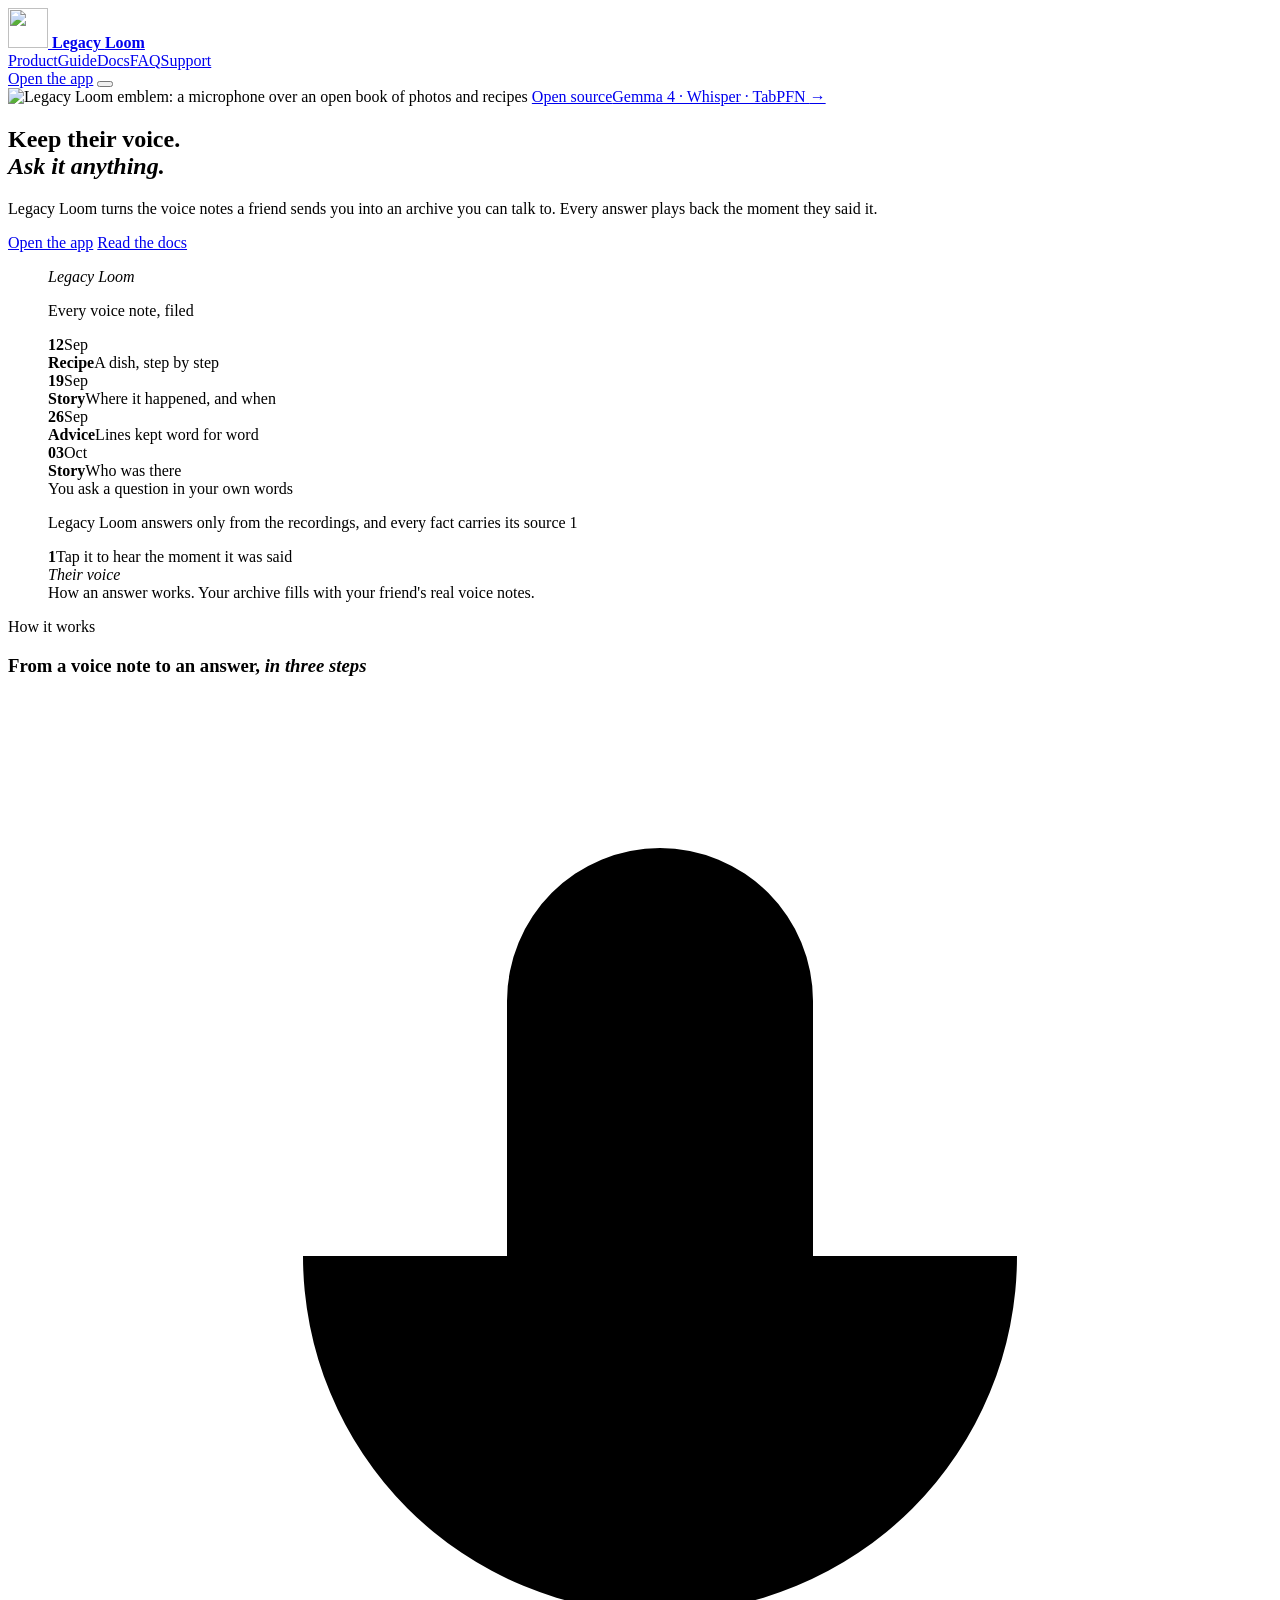
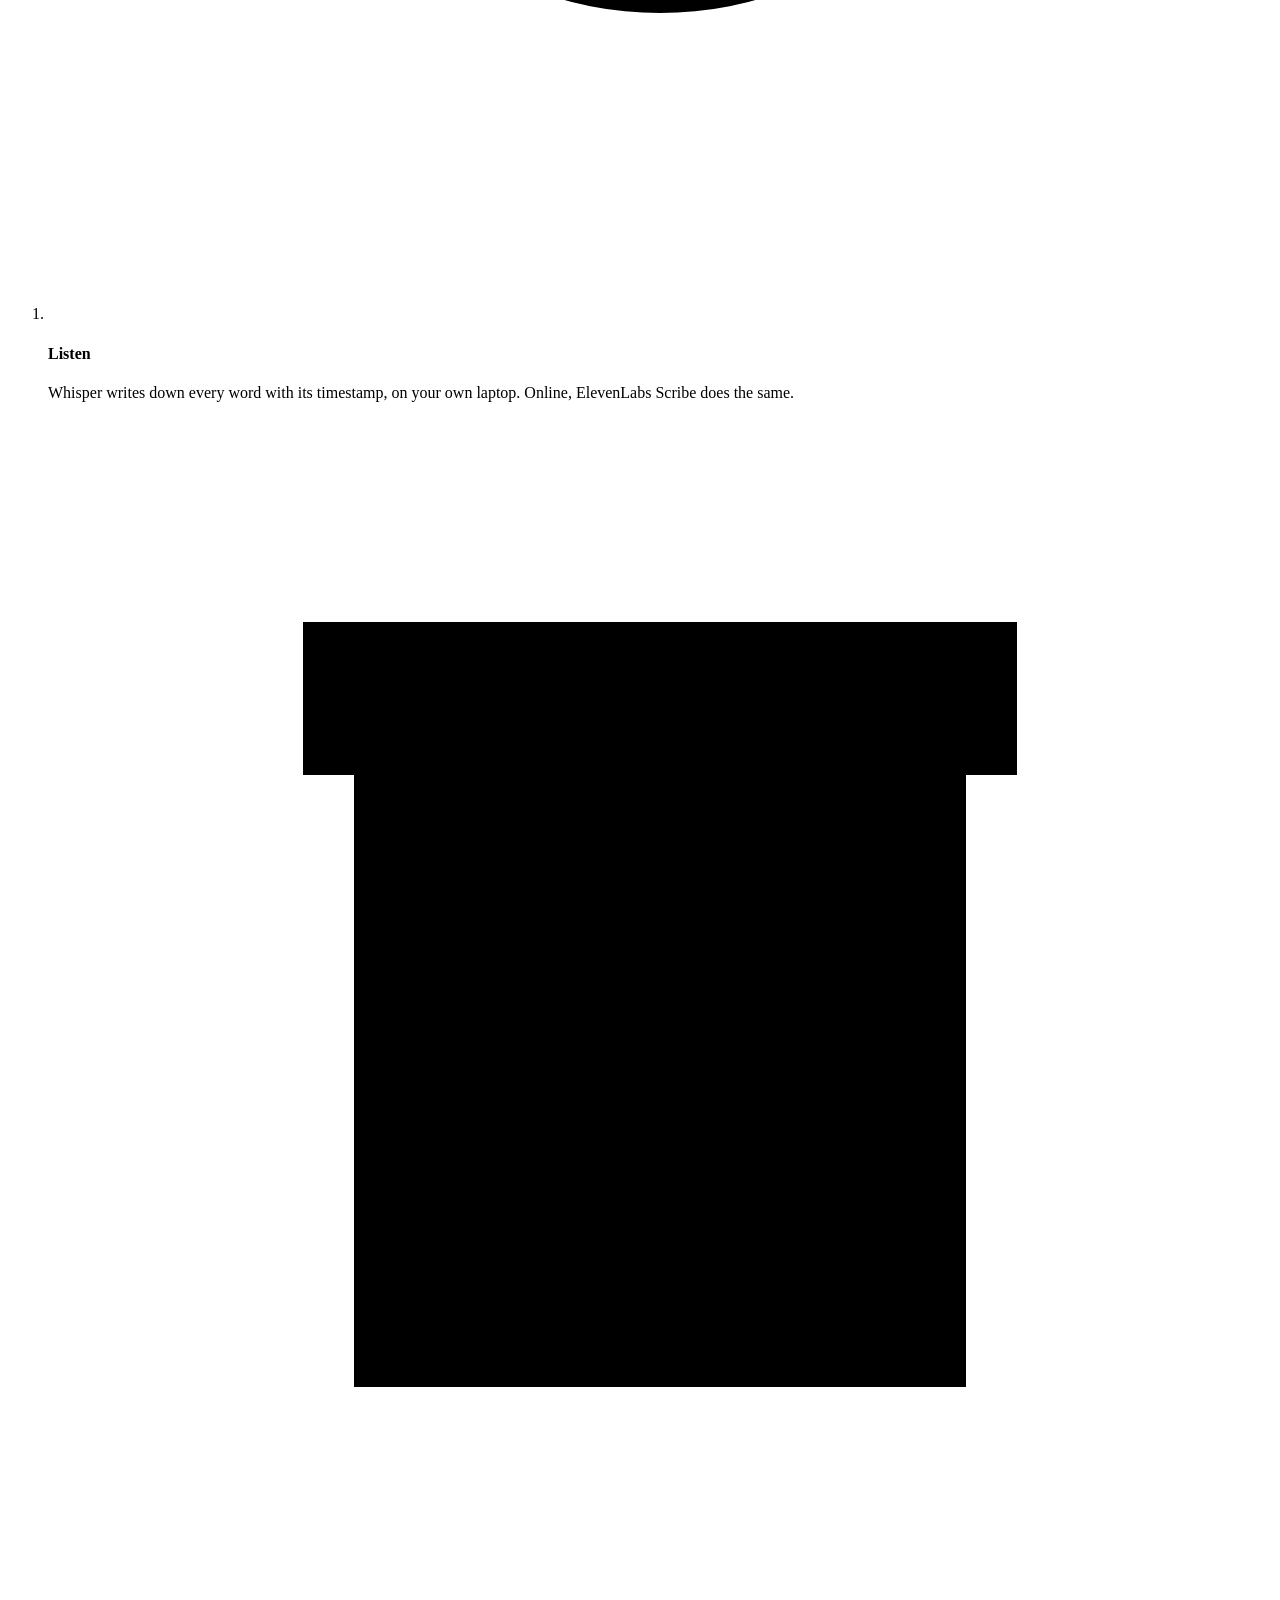
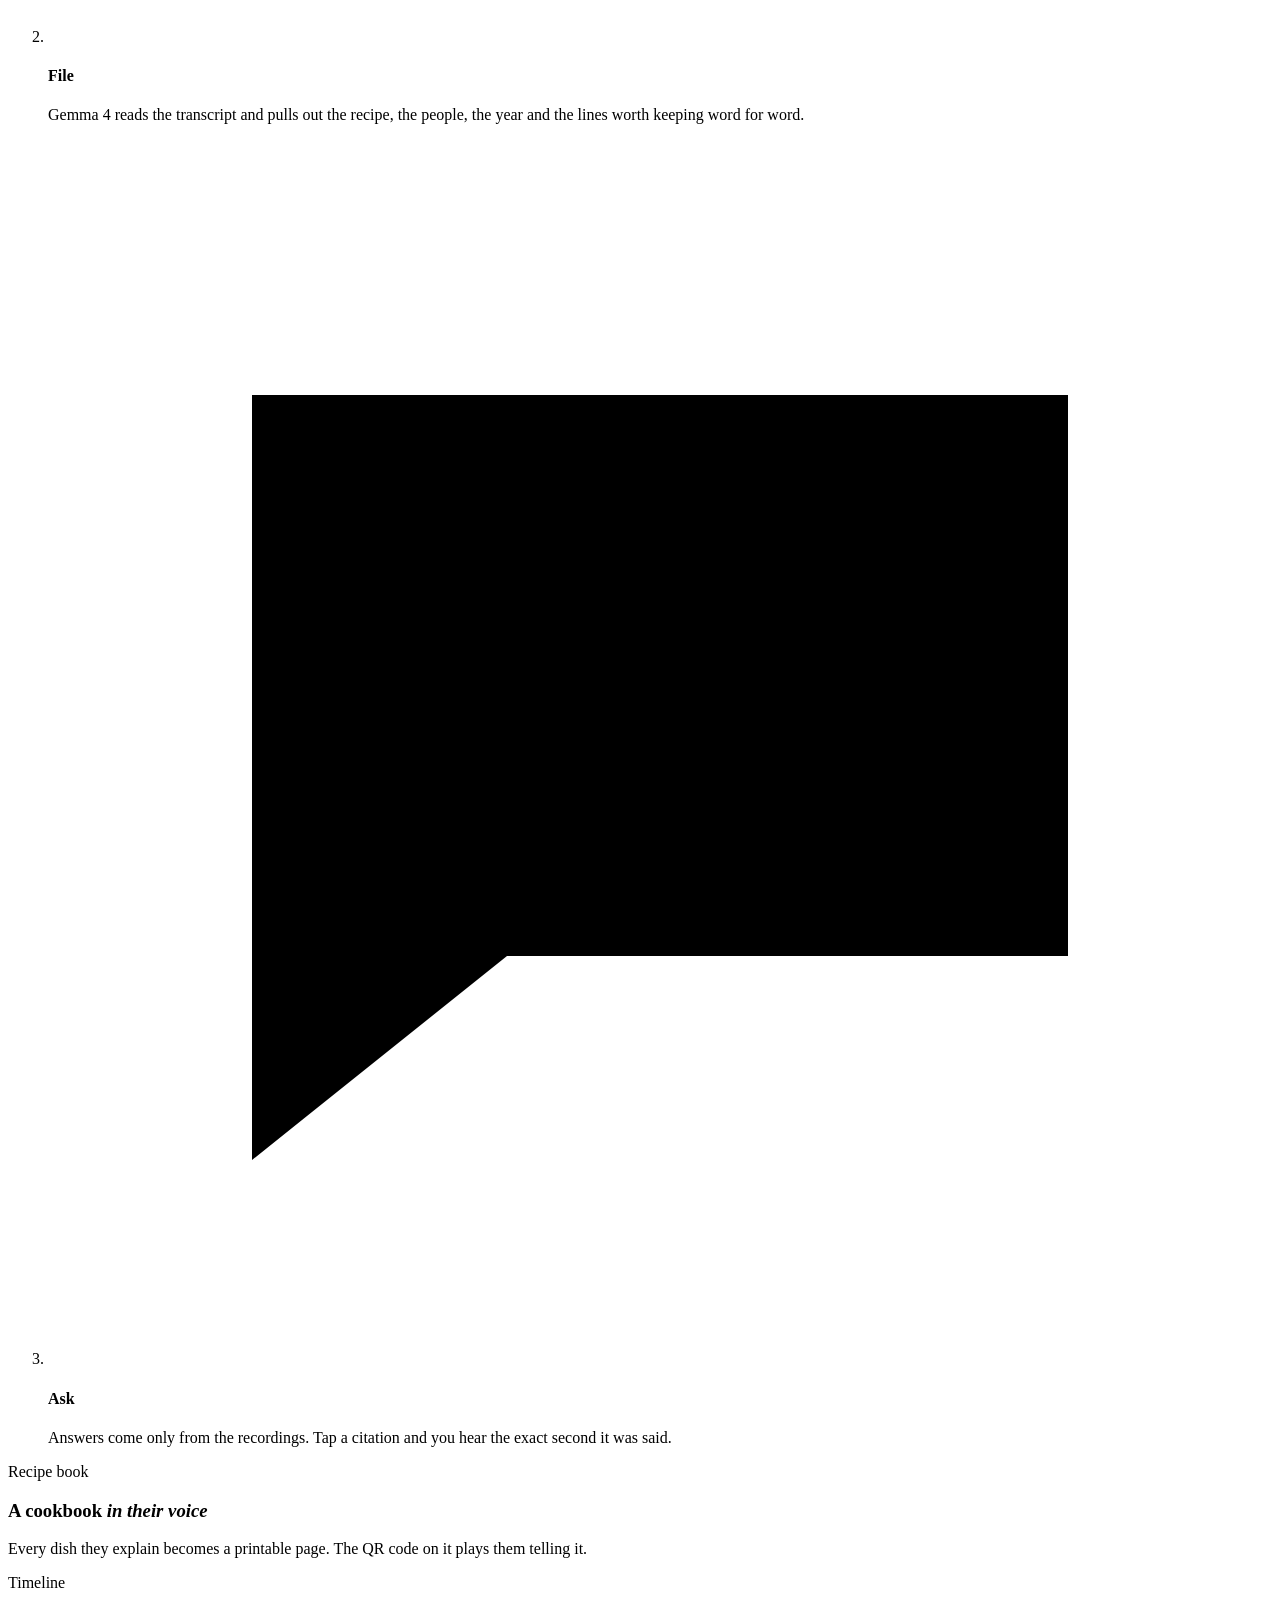
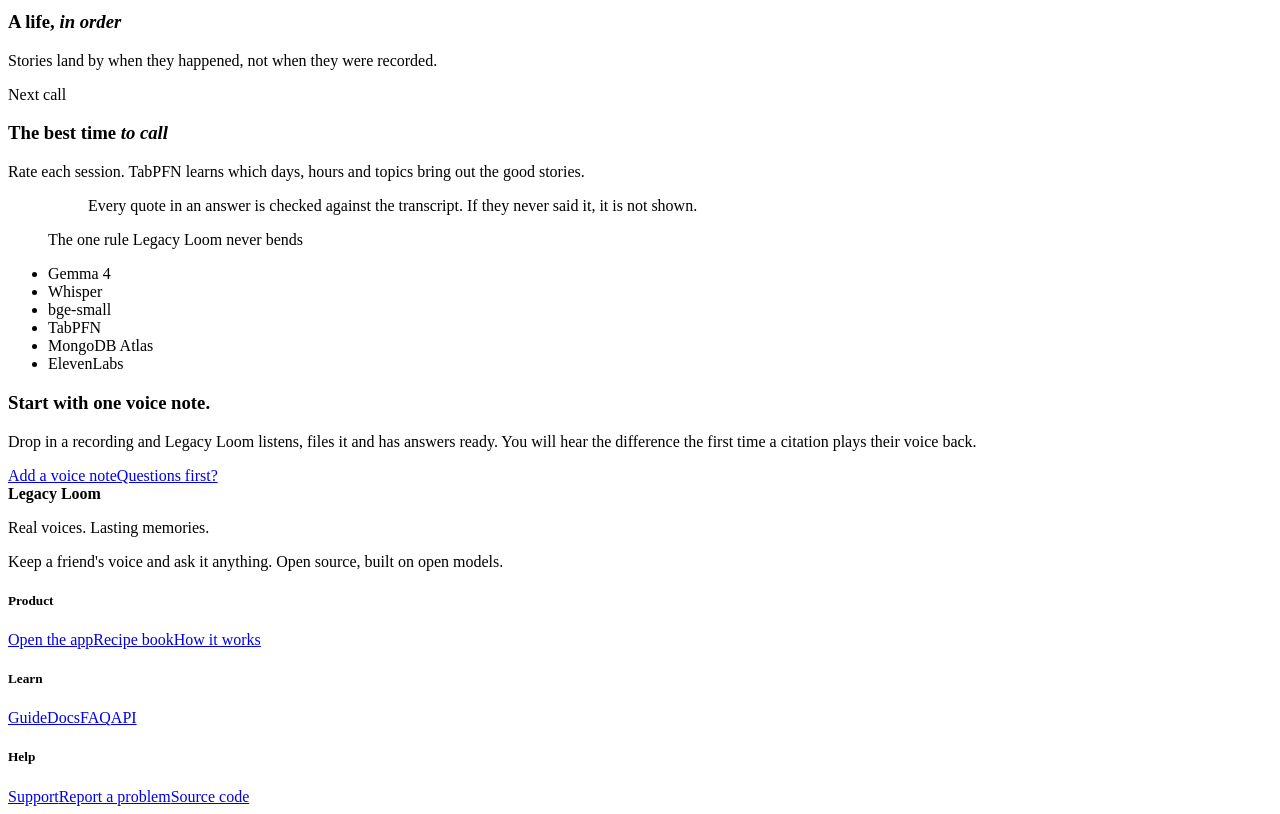
==== public/index.html @ d01fb71c "Brand from the Legacy Loom logo, plus a plain language guide Colours now come from the logo: cream, " ====
<!doctype html>
<html lang="en">
<head>
  <meta charset="utf-8">
  <meta name="viewport" content="width=device-width, initial-scale=1">
  <title>Legacy Loom: keep their voice, ask it anything</title>
  <meta name="description" content="Legacy Loom turns a friend's voice notes into an archive you can talk to. Every answer plays back the moment they said it. Built on Gemma, Whisper and TabPFN.">
  <meta property="og:title" content="Legacy Loom: keep their voice, ask it anything">
  <meta property="og:description" content="Legacy Loom turns a friend's voice notes into an archive you can talk to. Every answer plays back the moment they said it. Built on Gemma, Whisper and TabPFN.">
  <meta name="theme-color" content="#fbf0e3">
  <link rel="icon" type="image/png" href="/static/favicon.png">
  <link rel="apple-touch-icon" href="/static/apple-touch-icon.png">
  <meta property="og:image" content="https://legacy-loom-ashen.vercel.app/static/og.png">
  <meta name="twitter:card" content="summary_large_image">
  <link rel="preconnect" href="https://fonts.googleapis.com">
  <link rel="preconnect" href="https://fonts.gstatic.com" crossorigin>
  <link href="https://fonts.googleapis.com/css2?family=Fraunces:ital,opsz,wght@0,9..144,400;0,9..144,600;0,9..144,700;1,9..144,400&family=Inter:wght@400;500;600&display=swap" rel="stylesheet">
  <link rel="stylesheet" href="/static/styles.css?v=7">
</head>
<body class="site">
  <header class="top">
    <div class="nav-shell">
      <a class="brand" href="/" aria-label="Legacy Loom home">
        <img class="brand-mark" src="/static/emblem.png" alt="" width="40" height="40">
        <span class="brand-text"><strong>Legacy <span class="loom">Loom</span></strong></span>
      </a>
      <nav class="site-links" id="siteLinks" aria-label="Site"><a href="/" class="on">Product</a><a href="/guide">Guide</a><a href="/docs">Docs</a><a href="/faq">FAQ</a><a href="/support">Support</a></nav>
      <div class="nav-actions">
        <a class="primary like-btn" href="/app">Open the app</a>
        <button class="menu-btn" id="menuBtn" aria-label="Menu" aria-expanded="false"><span></span><span></span></button>
      </div>
    </div>
  </header>
  <main class="landing">
      <div class="hero" id="hero">
        <div class="glow" aria-hidden="true"></div>
        <img class="hero-mark" src="/static/emblem.png" alt="Legacy Loom emblem: a microphone over an open book of photos and recipes" width="112" height="112">
        <a class="announce" href="https://github.com/angelraph/legacy-loom" target="_blank" rel="noopener"><span class="announce-tag">Open source</span>Gemma 4 &middot; Whisper &middot; TabPFN <span aria-hidden="true">&rarr;</span></a>
        <h2 class="hero-title">Keep their voice.<br><em>Ask it anything.</em></h2>
        <p class="hero-sub">Legacy Loom turns the voice notes a friend sends you into an archive you can talk to. Every answer plays back the moment they said it.</p>
        <div class="hero-cta">
          <a class="primary like-btn big" href="/app">Open the app</a>
          <a class="ghost big" href="/docs">Read the docs</a>
        </div>

        <figure class="preview-wrap">
          <div class="preview">
            <div class="pv-bar"><span></span><span></span><span></span><em>Legacy Loom</em></div>
            <div class="pv-body">
              <aside class="pv-side"><p class="pv-label">Every voice note, filed</p><div class="pv-entry on"><div class="pv-date"><b>12</b><span>Sep</span></div><div class="pv-text"><strong>Recipe</strong><span>A dish, step by step</span></div></div><div class="pv-entry"><div class="pv-date"><b>19</b><span>Sep</span></div><div class="pv-text"><strong>Story</strong><span>Where it happened, and when</span></div></div><div class="pv-entry"><div class="pv-date"><b>26</b><span>Sep</span></div><div class="pv-text"><strong>Advice</strong><span>Lines kept word for word</span></div></div><div class="pv-entry"><div class="pv-date"><b>03</b><span>Oct</span></div><div class="pv-text"><strong>Story</strong><span>Who was there</span></div></div></aside>
              <div class="pv-main">
                <div class="pv-q">You ask a question in your own words</div>
                <div class="pv-a">
                  <p>Legacy Loom answers only from the recordings, and every fact carries its source <span class="pv-chip">1</span></p>
                  <div class="pv-cite"><b>1</b><span>Tap it to hear the moment it was said</span></div>
                </div>
                <div class="pv-player"><span class="pv-play"></span><div class="pv-wave"><span style="height:30%"></span><span style="height:55%"></span><span style="height:80%"></span><span style="height:45%"></span><span style="height:90%"></span><span style="height:60%"></span><span style="height:35%"></span><span style="height:70%"></span><span style="height:95%"></span><span style="height:50%"></span><span style="height:40%"></span><span style="height:75%"></span><span style="height:60%"></span><span style="height:30%"></span><span style="height:85%"></span><span style="height:55%"></span><span style="height:45%"></span><span style="height:65%"></span><span style="height:35%"></span><span style="height:50%"></span><span style="height:70%"></span><span style="height:40%"></span><span style="height:85%"></span><span style="height:55%"></span></div><em>Their voice</em></div>
              </div>
            </div>
          </div>
          <figcaption>How an answer works. Your archive fills with your friend's real voice notes.</figcaption>
        </figure>

        <section class="how" id="how">
          <p class="kicker">How it works</p>
          <h3 class="section-title">From a voice note to an answer, <em>in three steps</em></h3>
          <ol class="steps-row">
            <li><span class="step-icon"><svg viewBox="0 0 24 24" aria-hidden="true"><path d="M12 3a3 3 0 0 0-3 3v6a3 3 0 0 0 6 0V6a3 3 0 0 0-3-3zM5 11a7 7 0 0 0 14 0M12 18v3"/></svg></span><h4>Listen</h4><p>Whisper writes down every word with its timestamp, on your own laptop. Online, ElevenLabs Scribe does the same.</p></li>
            <li><span class="step-icon"><svg viewBox="0 0 24 24" aria-hidden="true"><path d="M5 4h14v3H5zM6 7v12h12V7M9 11h6"/></svg></span><h4>File</h4><p>Gemma 4 reads the transcript and pulls out the recipe, the people, the year and the lines worth keeping word for word.</p></li>
            <li><span class="step-icon"><svg viewBox="0 0 24 24" aria-hidden="true"><path d="M4 5h16v11H9l-5 4z"/></svg></span><h4>Ask</h4><p>Answers come only from the recordings. Tap a citation and you hear the exact second it was said.</p></li>
          </ol>
        </section>

        <div class="panels">
          <div class="panel panel-a">
            <div class="panel-copy"><p class="kicker">Recipe book</p><h3>A cookbook <em>in their voice</em></h3><p>Every dish they explain becomes a printable page. The QR code on it plays them telling it.</p></div>
            <div class="panel-art"><div class="card-stack"><div class="mini-card back"></div><div class="mini-card"><b></b><i style="width:80%"></i><i style="width:60%"></i><i style="width:70%"></i><span class="mini-qr"></span></div></div></div>
          </div>
          <div class="panel panel-b">
            <div class="panel-copy"><p class="kicker">Timeline</p><h3>A life, <em>in order</em></h3><p>Stories land by when they happened, not when they were recorded.</p></div>
            <div class="panel-art"><div class="mini-timeline"><span></span><span></span><span></span><span></span></div></div>
          </div>
          <div class="panel panel-c">
            <div class="panel-copy"><p class="kicker">Next call</p><h3>The best time <em>to call</em></h3><p>Rate each session. TabPFN learns which days, hours and topics bring out the good stories.</p></div>
            <div class="panel-art"><div class="mini-heat"><span style="opacity:0.15"></span><span style="opacity:0.3"></span><span style="opacity:0.2"></span><span style="opacity:0.6"></span><span style="opacity:0.9"></span><span style="opacity:0.4"></span><span style="opacity:0.2"></span><span style="opacity:0.35"></span><span style="opacity:0.25"></span><span style="opacity:0.7"></span><span style="opacity:1"></span><span style="opacity:0.5"></span><span style="opacity:0.1"></span><span style="opacity:0.2"></span><span style="opacity:0.3"></span><span style="opacity:0.55"></span><span style="opacity:0.8"></span><span style="opacity:0.45"></span><span style="opacity:0.2"></span><span style="opacity:0.15"></span><span style="opacity:0.35"></span><span style="opacity:0.5"></span><span style="opacity:0.65"></span><span style="opacity:0.3"></span></div></div>
          </div>
        </div>

        <figure class="promise">
          <blockquote>Every quote in an answer is checked against the transcript. If they never said it, it is not shown.</blockquote>
          <figcaption>The one rule Legacy Loom never bends</figcaption>
        </figure>
        <ul class="stack" aria-label="Built with">
          <li>Gemma 4</li><li>Whisper</li><li>bge-small</li><li>TabPFN</li><li>MongoDB Atlas</li><li>ElevenLabs</li>
        </ul>
      </div>

    <section class="cta-band">
      <h3>Start with one voice note.</h3>
      <p>Drop in a recording and Legacy Loom listens, files it and has answers ready. You will hear the difference the first time a citation plays their voice back.</p>
      <div class="hero-cta"><a class="primary like-btn big" href="/app#add">Add a voice note</a><a class="ghost big" href="/faq">Questions first?</a></div>
    </section>
  </main>

  <footer class="site-foot site-foot-wide">
    <div class="foot-brand">
      <strong>Legacy <span class="loom">Loom</span></strong>
      <p class="tagline">Real voices. Lasting memories.</p><p>Keep a friend's voice and ask it anything. Open source, built on open models.</p>
    </div>
    <div class="foot-cols">
      <div><h5>Product</h5><a href="/app">Open the app</a><a href="/book">Recipe book</a><a href="/#how">How it works</a></div>
      <div><h5>Learn</h5><a href="/guide">Guide</a><a href="/docs">Docs</a><a href="/faq">FAQ</a><a href="/docs#api">API</a></div>
      <div><h5>Help</h5><a href="/support">Support</a><a href="https://github.com/angelraph/legacy-loom/issues/new">Report a problem</a><a href="https://github.com/angelraph/legacy-loom">Source code</a></div>
    </div>
  </footer>
  <script>
    (function () {
      var b = document.getElementById("menuBtn"), l = document.getElementById("siteLinks");
      b.addEventListener("click", function () {
        var open = l.classList.toggle("open");
        b.setAttribute("aria-expanded", open ? "true" : "false");
      });
    })();
  </script>
</body>
</html>
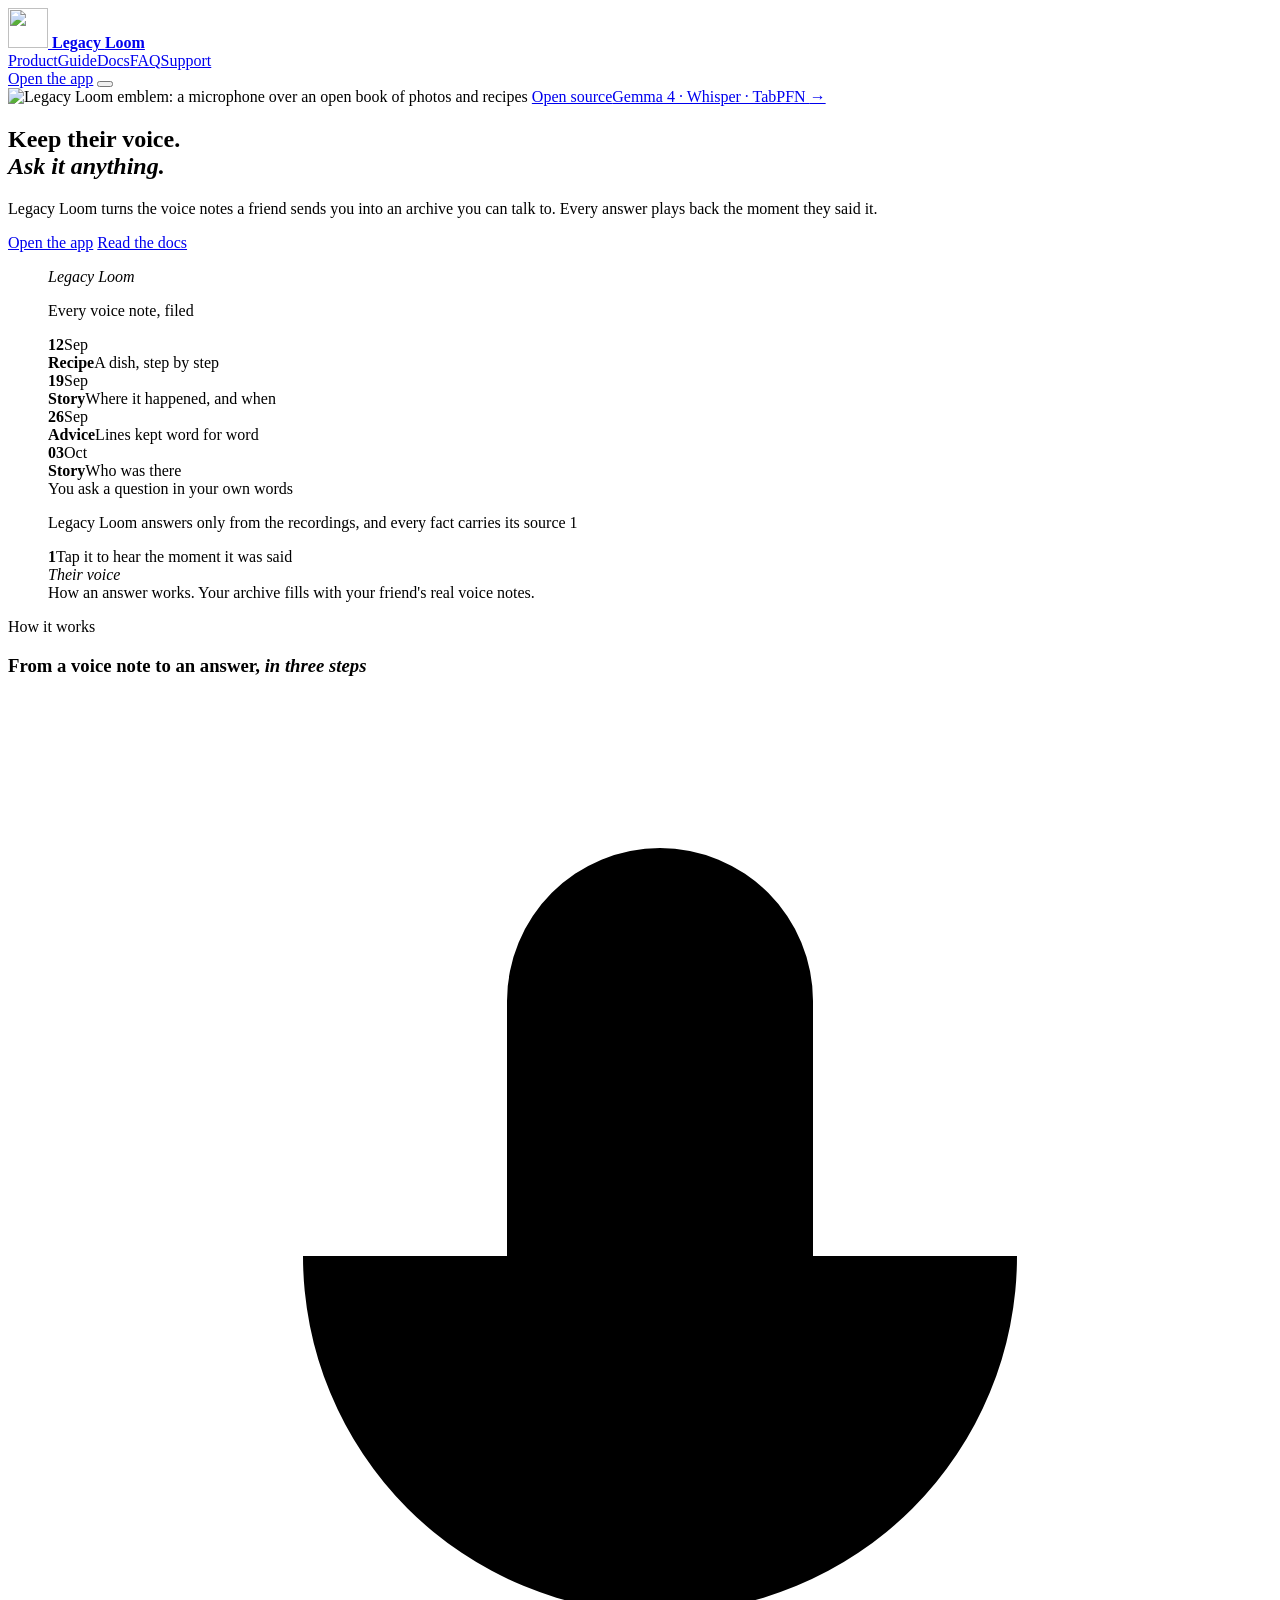
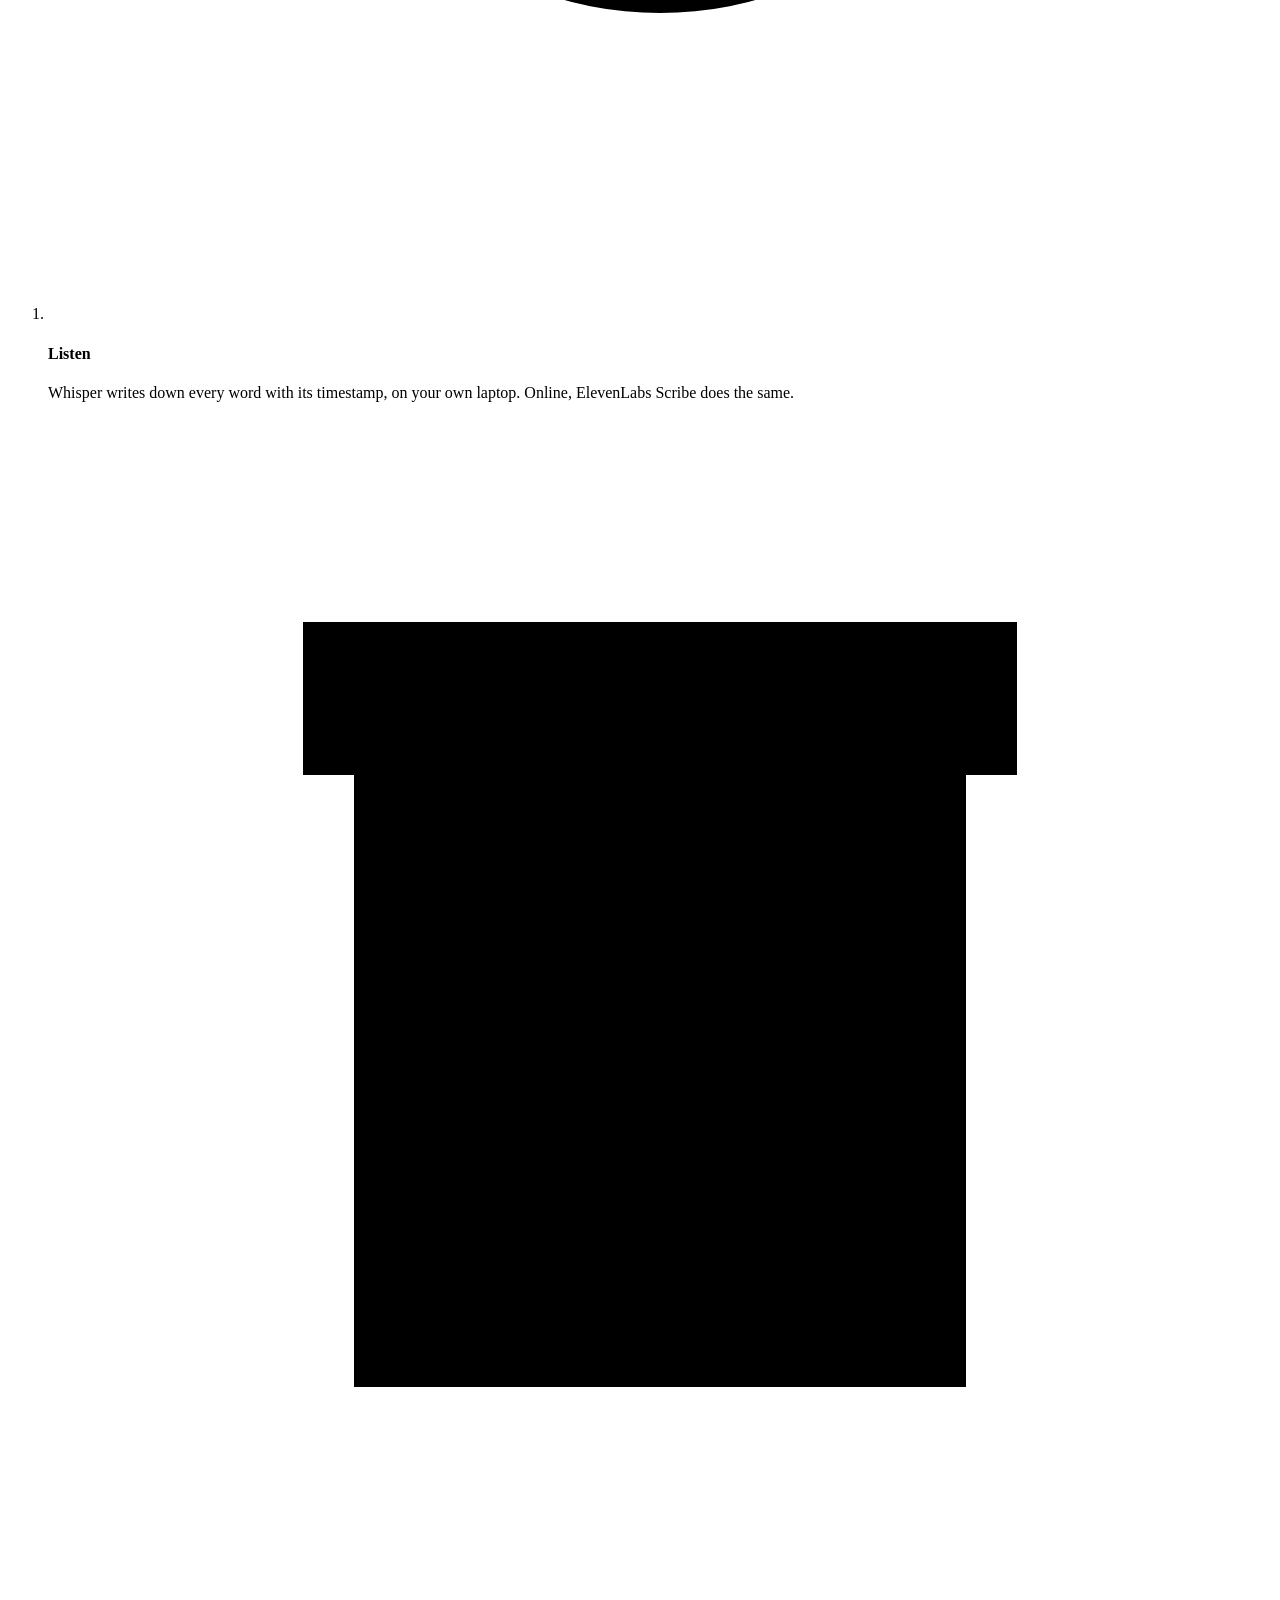
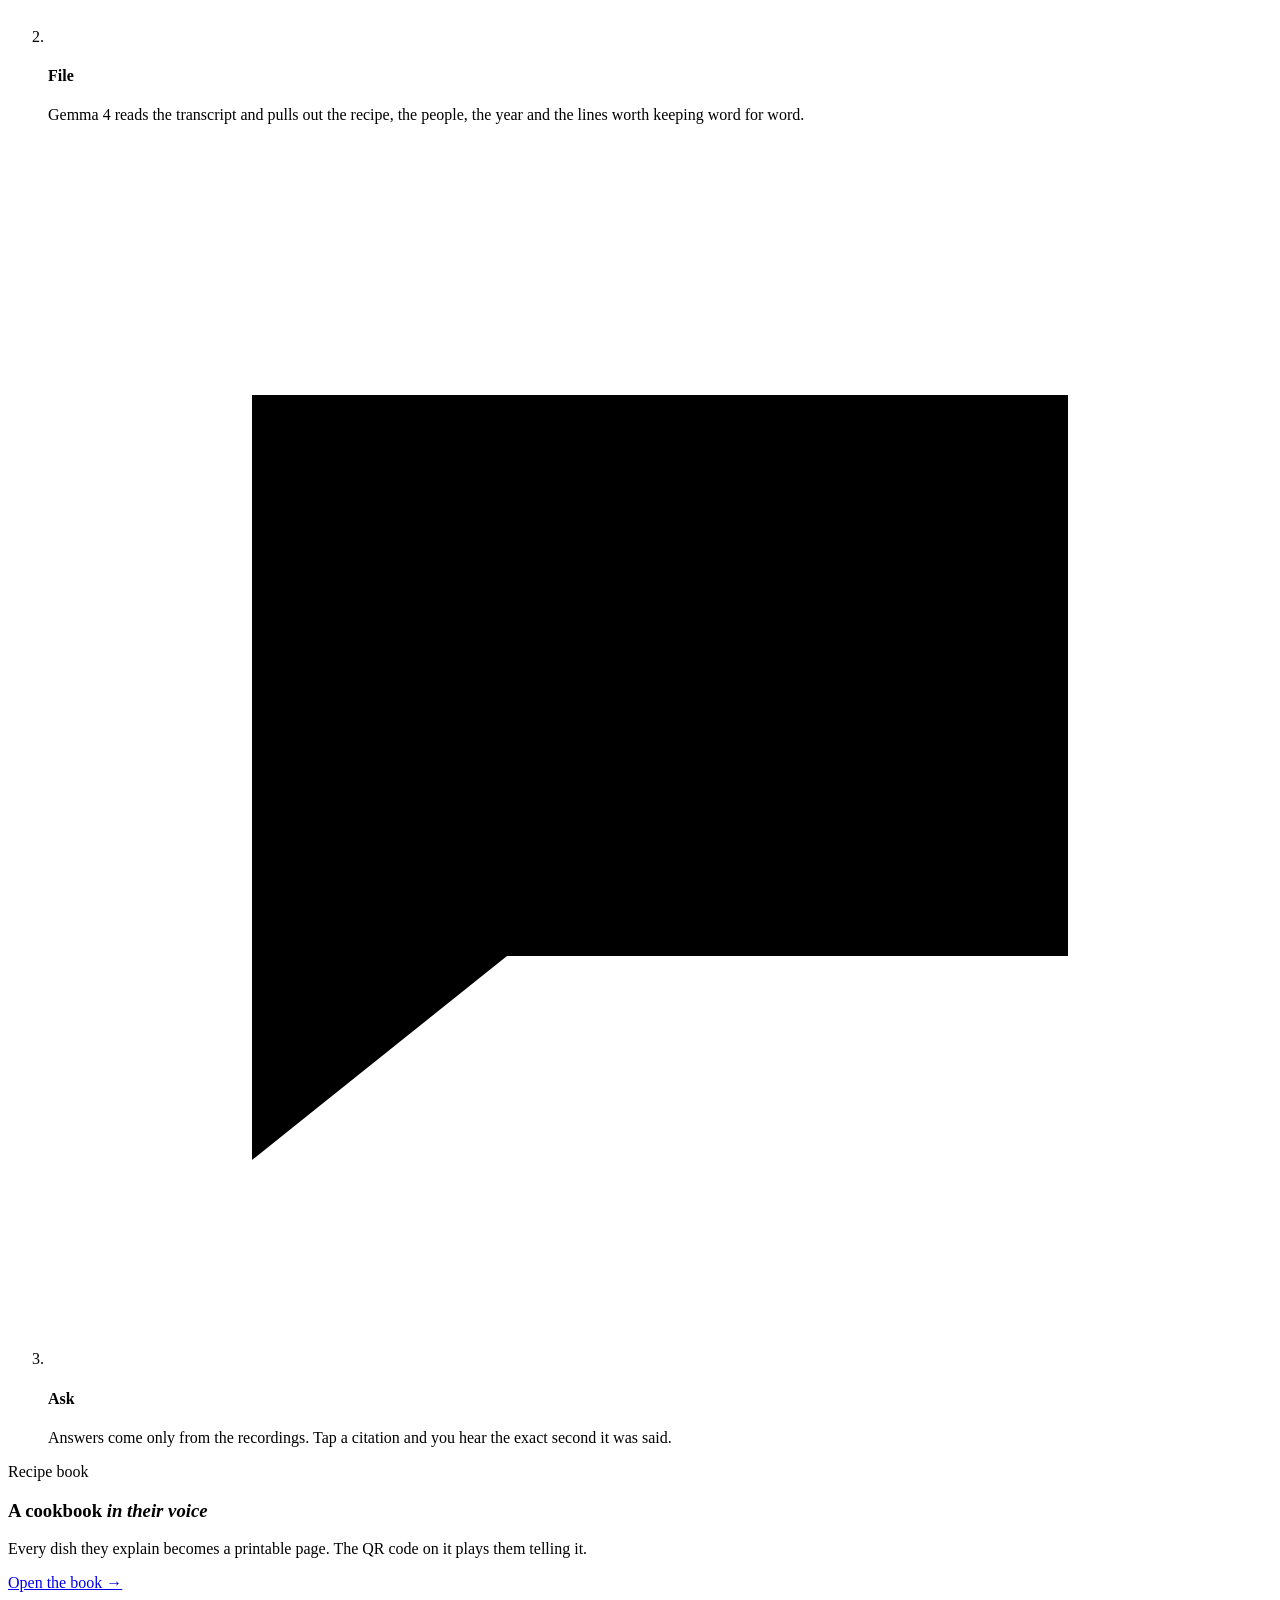
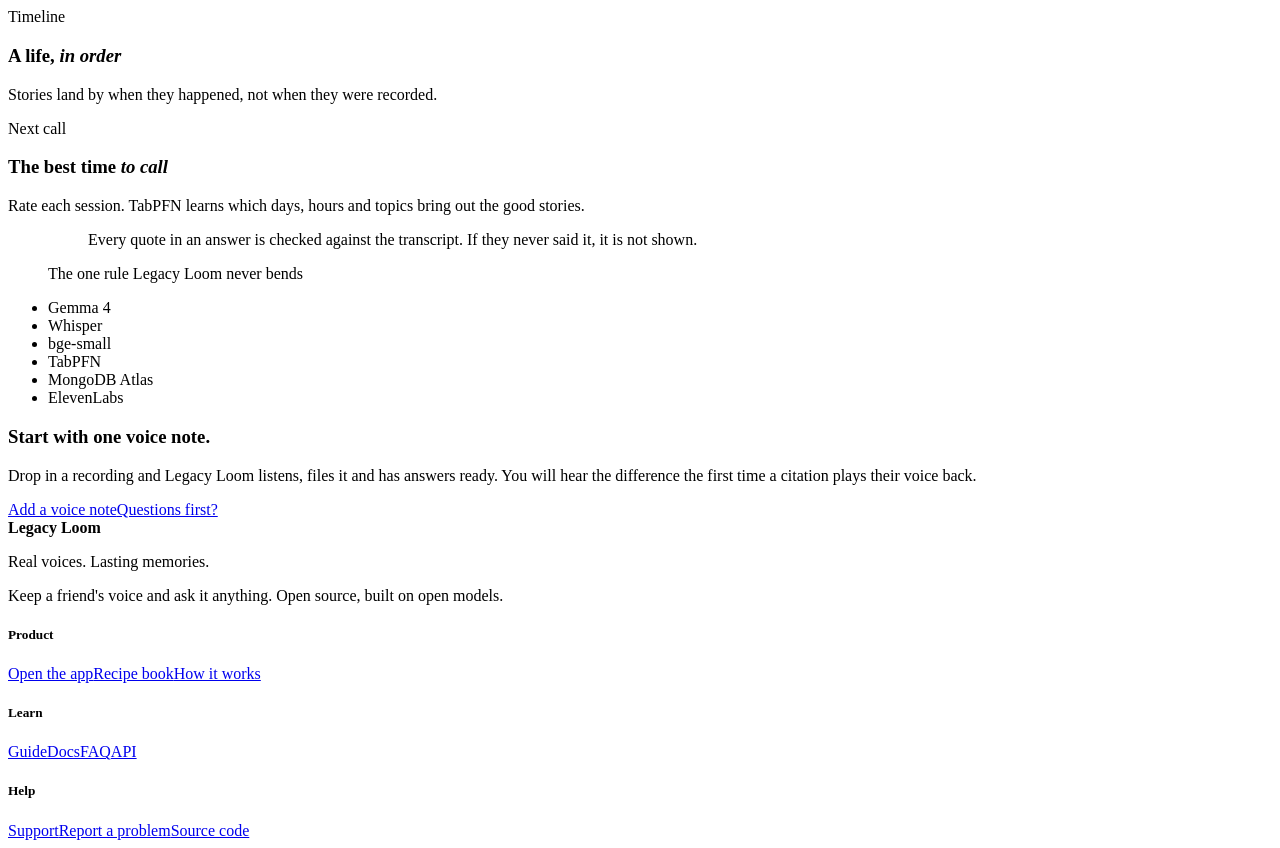
==== commit 43cfe367: "Landing recipe panel shows a real card from the archive The panel now loads a recipe from the archiv" ====
--- a/public/index.html
+++ b/public/index.html
@@ -15,7 +15,7 @@
   <link rel="preconnect" href="https://fonts.googleapis.com">
   <link rel="preconnect" href="https://fonts.gstatic.com" crossorigin>
   <link href="https://fonts.googleapis.com/css2?family=Fraunces:ital,opsz,wght@0,9..144,400;0,9..144,600;0,9..144,700;1,9..144,400&family=Inter:wght@400;500;600&display=swap" rel="stylesheet">
-  <link rel="stylesheet" href="/static/styles.css?v=7">
+  <link rel="stylesheet" href="/static/styles.css?v=13">
 </head>
 <body class="site">
   <header class="top">
@@ -73,8 +73,8 @@
 
         <div class="panels">
           <div class="panel panel-a">
-            <div class="panel-copy"><p class="kicker">Recipe book</p><h3>A cookbook <em>in their voice</em></h3><p>Every dish they explain becomes a printable page. The QR code on it plays them telling it.</p></div>
-            <div class="panel-art"><div class="card-stack"><div class="mini-card back"></div><div class="mini-card"><b></b><i style="width:80%"></i><i style="width:60%"></i><i style="width:70%"></i><span class="mini-qr"></span></div></div></div>
+            <div class="panel-copy"><p class="kicker">Recipe book</p><h3>A cookbook <em>in their voice</em></h3><p>Every dish they explain becomes a printable page. The QR code on it plays them telling it.</p><p class="live-count" id="recipeCount"></p><a class="panel-link" href="/book" target="_blank" rel="noopener">Open the book &rarr;</a></div>
+            <div class="panel-art" id="recipeArt"><div class="card-stack"><div class="mini-card back"></div><div class="mini-card"><b></b><i style="width:80%"></i><i style="width:60%"></i><i style="width:70%"></i><span class="mini-qr"></span></div></div></div>
           </div>
           <div class="panel panel-b">
             <div class="panel-copy"><p class="kicker">Timeline</p><h3>A life, <em>in order</em></h3><p>Stories land by when they happened, not when they were recorded.</p></div>
@@ -122,5 +122,6 @@
       });
     })();
   </script>
+  <script src="/static/landing.js?v=1"></script>
 </body>
 </html>
